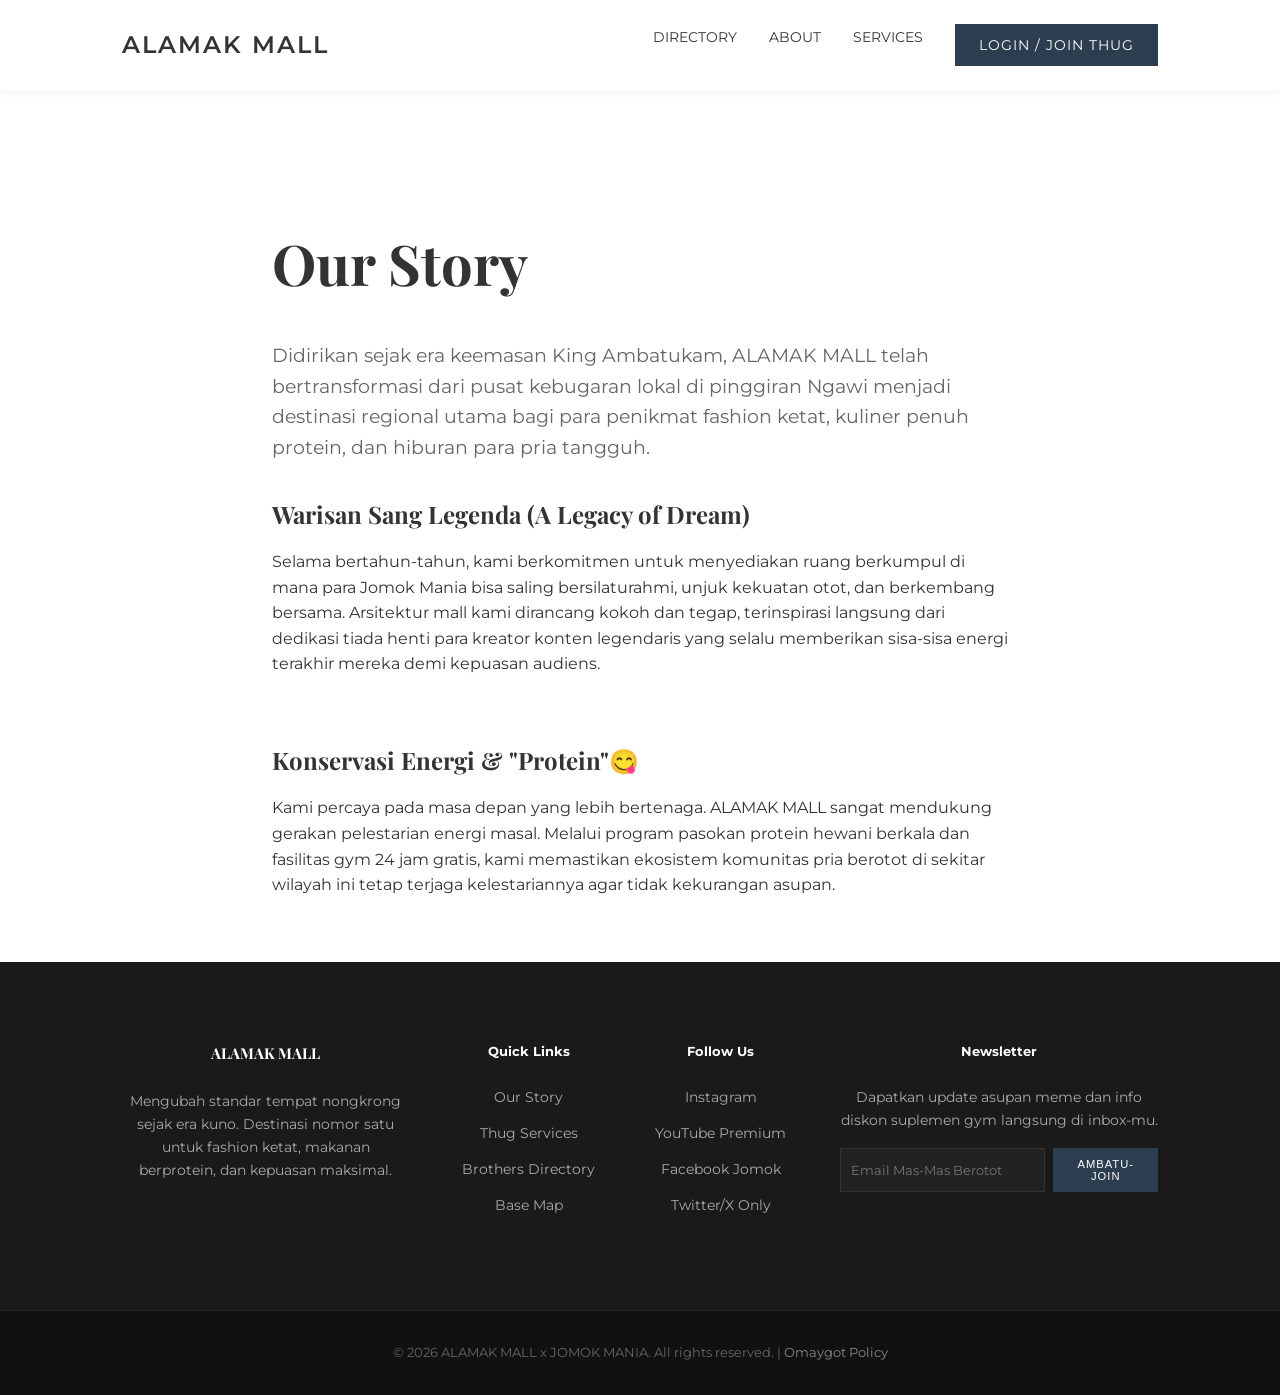
==== about.html @ 83b4627b "DreamyWebsite" ====
<!DOCTYPE html>
<html lang="en">
<head>
    <meta charset="UTF-8">
    <meta name="viewport" content="width=device-width, initial-scale=1.0">
    <title>Our Story | ALAMAK MALL</title>
    <link rel="stylesheet" href="style.css">
    <link rel="preconnect" href="https://fonts.googleapis.com">
    <link rel="preconnect" href="https://fonts.gstatic.com" crossorigin>
    <link href="https://fonts.googleapis.com/css2?family=Montserrat:wght@300;400;600&family=Playfair+Display:wght@700&display=swap" rel="stylesheet">
</head>
<body>
    <header>
        <nav class="container">
            <div class="logo"><a href="index.html" style="text-decoration: none; color: inherit;">ALAMAK MALL</a></div>
            <ul class="nav-links">
                <li><a href="index.html#directory">Directory</a></li>
                <li><a href="about.html">About</a></li>
                <li><a href="services.html">Services</a></li>
                <li><a href="auth.html" class="btn-sm">Login / Join Thug</a></li>
            </ul>
        </nav>
    </header>

    <main>
        <section class="container" style="max-width: 800px; padding-top: 8rem;">
            <h1 style="font-size: 3.5rem; margin-bottom: 2rem;">Our Story</h1>
            <p style="font-size: 1.2rem; color: var(--text-light); margin-bottom: 2rem;">Didirikan sejak era keemasan King Ambatukam, ALAMAK MALL telah bertransformasi dari pusat kebugaran lokal di pinggiran Ngawi menjadi destinasi regional utama bagi para penikmat fashion ketat, kuliner penuh protein, dan hiburan para pria tangguh.</p>
            
            <div style="margin-bottom: 4rem;">
                <h2 style="margin-bottom: 1rem;">Warisan Sang Legenda (A Legacy of Dream)</h2>
                <p>Selama bertahun-tahun, kami berkomitmen untuk menyediakan ruang berkumpul di mana para Jomok Mania bisa saling bersilaturahmi, unjuk kekuatan otot, dan berkembang bersama. Arsitektur mall kami dirancang kokoh dan tegap, terinspirasi langsung dari dedikasi tiada henti para kreator konten legendaris yang selalu memberikan sisa-sisa energi terakhir mereka demi kepuasan audiens.</p>
            </div>

            <div style="margin-bottom: 4rem;">
                <h2 style="margin-bottom: 1rem;">Konservasi Energi & "Protein"😋</h2>
                <p>Kami percaya pada masa depan yang lebih bertenaga. ALAMAK MALL sangat mendukung gerakan pelestarian energi masal. Melalui program pasokan protein hewani berkala dan fasilitas gym 24 jam gratis, kami memastikan ekosistem komunitas pria berotot di sekitar wilayah ini tetap terjaga kelestariannya agar tidak kekurangan asupan.</p>
            </div>
        </section>
    </main>












    <footer class="footer-main">
        <div class="container footer-grid">
            <div class="footer-col">
                <h3>ALAMAK MALL</h3>
                <p>Mengubah standar tempat nongkrong sejak era kuno. Destinasi nomor satu untuk fashion ketat, makanan berprotein, dan kepuasan maksimal.</p>
            </div>
            <div class="footer-col">
                <h4>Quick Links</h4>
                <ul class="footer-list">
                    <li><a href="about.html">Our Story</a></li>
                    <li><a href="services.html">Thug Services</a></li>
                    <li><a href="index.html#directory">Brothers Directory</a></li>
                    <li><a href="index.html#map">Base Map</a></li>
                </ul>
            </div>
            <div class="footer-col">
                <h4>Follow Us</h4>
                <div class="social-links">
                    <a href="https://www.instagram.com/theonly_dreamy/?hl=en" class="social-link">Instagram</a>
                    <a href="https://www.instagram.com/theonly_dreamy/?hl=en" class="social-link">YouTube Premium</a>
                    <a href="https://www.instagram.com/theonly_dreamy/?hl=en" class="social-link">Facebook Jomok</a>
                    <a href="https://www.instagram.com/theonly_dreamy/?hl=en" class="social-link">Twitter/X Only</a>
                </div>
            </div>
            <div class="footer-col">
                <h4>Newsletter</h4>
                <p>Dapatkan update asupan meme dan info diskon suplemen gym langsung di inbox-mu.</p>
                <form class="newsletter-form">
                    <input type="email" placeholder="Email Mas-Mas Berotot">
                    <button type="submit" class="btn-sm">Ambatu-Join</button>
                </form>
            </div>
        </div>
        <div class="footer-bottom">
            <div class="container">
                <p>&copy; 2026 ALAMAK MALL x JOMOK MANIA. All rights reserved. | <a href="#">Omaygot Policy</a></p>
            </div>
        </div>
    </footer>
</body>
</html>
---- style.css ----
:root {
    --primary-color: #2c3e50;
    --accent-color: #c0392b;
    --bg-light: #f9f9f9;
    --text-dark: #333;
    --text-light: #666;
    --white: #ffffff;
    --container-width: 1100px;
    --transition: all 0.3s ease;
}

* {
    margin: 0;
    padding: 0;
    box-sizing: border-box;
}

body {
    font-family: 'Montserrat', sans-serif;
    line-height: 1.6;
    color: var(--text-dark);
    background-color: var(--white);
    scroll-behavior: smooth;
}

h1, h2, h3 {
    font-family: 'Playfair Display', serif;
}

.container {
    max-width: var(--container-width);
    margin: 0 auto;
    padding: 0 2rem;
}

section {
    padding: 5rem 0;
}

.bg-light {
    background-color: var(--bg-light);
}

/* Header & Nav */
header {
    background: var(--white);
    box-shadow: 0 2px 10px rgba(0,0,0,0.05);
    position: sticky;
    top: 0;
    z-index: 1000;
    padding: 1.5rem 0;
}

nav {
    display: flex;
    justify-content: space-between;
    align-items: center;
}

.logo {
    font-weight: 600;
    font-size: 1.5rem;
    letter-spacing: 2px;
}

.nav-links {
    display: flex;
    list-style: none;
}

.nav-links li {
    margin-left: 2rem;
}

.nav-links a {
    text-decoration: none;
    color: var(--text-dark);
    font-weight: 400;
    font-size: 0.9rem;
    text-transform: uppercase;
    transition: var(--transition);
}

.nav-links a:hover {
    color: var(--accent-color);
}

.nav-links .btn-sm {
    color: var(--white);
}

/* Hero Section */
#hero {
    height: 80vh;
    background: linear-gradient(rgba(0,0,0,0.4), rgba(0,0,0,0.4)), url('./assets/ALAMAKNINJA.png') center/cover no-repeat;
    display: flex;
    align-items: center;
    justify-content: center;
    text-align: center;
    color: var(--white);
}

.hero-content h1 {
    font-size: 4rem;
    margin-bottom: 1rem;
}

.hero-content p {
    font-size: 1.2rem;
    margin-bottom: 2rem;
    font-weight: 300;
}

.btn {
    display: inline-block;
    padding: 1rem 2.5rem;
    background: var(--primary-color);
    color: var(--white);
    text-decoration: none;
    text-transform: uppercase;
    letter-spacing: 1px;
    font-size: 0.8rem;
    transition: var(--transition);
    border: none;
    cursor: pointer;
}

.btn:hover {
    background: var(--accent-color);
}

.btn-sm {
    display: inline-block;
    padding: 0.6rem 1.5rem;
    background: var(--primary-color);
    color: var(--white);
    text-decoration: none;
    text-transform: uppercase;
    letter-spacing: 1px;
    font-size: 0.7rem;
    transition: var(--transition);
    border: none;
    cursor: pointer;
    
}

.btn-sm:hover {
    background: var(--accent-color);
}

/* Footer Enhanced */
.footer-main {
    background: #1a1a1a;
    color: #fff;
    padding: 5rem 0 0;
}

.footer-grid {
    display: grid;
    grid-template-columns: 2fr 1fr 1fr 2fr;
    gap: 3rem;
    padding-bottom: 5rem;
}

.footer-col h3, .footer-col h4 {
    margin-bottom: 1.5rem;
    color: #fff;
}

.footer-col p {
    color: #aaa;
    font-size: 0.9rem;
    margin-bottom: 1rem;
}

.footer-list {
    list-style: none;
}

.footer-list li {
    margin-bottom: 0.8rem;
}

.footer-list a {
    color: #aaa;
    text-decoration: none;
    font-size: 0.9rem;
    transition: var(--transition);
}

.footer-list a:hover {
    color: var(--white);
    padding-left: 5px;
}

.social-links {
    display: flex;
    flex-direction: column;
}

.social-link {
    color: #aaa;
    text-decoration: none;
    font-size: 0.9rem;
    margin-bottom: 0.8rem;
    transition: var(--transition);
}

.social-link:hover {
    color: var(--white);
}

.newsletter-form {
    display: flex;
    gap: 0.5rem;
}

.newsletter-form input {
    flex: 1;
    padding: 0.6rem;
    border: 1px solid #333;
    background: #222;
    color: #fff;
    font-family: inherit;
}

.footer-bottom {
    background: #111;
    padding: 2rem 0;
    text-align: center;
    border-top: 1px solid #222;
    font-size: 0.8rem;
    color: #666;
}

.footer-bottom a {
    color: #888;
    text-decoration: none;
}

/* Auth Page */
.auth-container {
    max-width: 400px;
    margin: 5rem auto;
    padding: 2rem;
    border: 1px solid #eee;
    background: var(--white);
    box-shadow: 0 10px 30px rgba(0,0,0,0.05);
}

.auth-toggle {
    display: flex;
    margin-bottom: 2rem;
    border-bottom: 1px solid #eee;
}

.toggle-btn {
    flex: 1;
    padding: 1rem;
    background: none;
    border: none;
    cursor: pointer;
    font-family: inherit;
    font-weight: 600;
    color: var(--text-light);
}

.toggle-btn.active {
    color: var(--primary-color);
    border-bottom: 2px solid var(--primary-color);
}

.auth-form {
    display: flex;
    flex-direction: column;
}

.hidden {
    display: none;
}

.form-group {
    display: flex;
    flex-direction: column;
    margin-bottom: 1rem;
}

.auth-form input {
    padding: 0.8rem;
    margin-bottom: 0.5rem;
    border: 1px solid #ddd;
    border-radius: 4px;
    font-family: inherit;
    font-size: 0.95rem;
    transition: var(--transition);
}

.auth-form input:focus {
    outline: none;
    border-color: var(--primary-color);
    box-shadow: 0 0 5px rgba(44, 62, 80, 0.1);
}

.error-message {
    color: var(--accent-color);
    font-size: 0.75rem;
    margin-top: 0.3rem;
    display: none;
}

.error-message.show {
    display: block;
}

/* Directory */
#directory h2 {
    text-align: center;
    margin-bottom: 3rem;
    font-size: 2.5rem;
}

.filters {
    display: flex;
    justify-content: center;
    margin-bottom: 3rem;
}

.filter-btn {
    background: none;
    border: none;
    padding: 0.5rem 1.5rem;
    margin: 0 0.5rem;
    cursor: pointer;
    font-family: inherit;
    text-transform: uppercase;
    font-size: 0.8rem;
    letter-spacing: 1px;
    color: var(--text-light);
    border-bottom: 2px solid transparent;
    transition: var(--transition);
}

.filter-btn.active, .filter-btn:hover {
    color: var(--primary-color);
    border-bottom: 2px solid var(--primary-color);
}

.store-grid {
    display: grid;
    grid-template-columns: repeat(auto-fill, minmax(250px, 1fr));
    gap: 2rem;
}

.store-card {
    background: var(--white);
    padding: 2rem;
    border: 1px solid #eee;
    text-align: center;
    transition: var(--transition);
}

.store-card:hover {
    box-shadow: 0 10px 30px rgba(0,0,0,0.05);
    transform: translateY(-5px);
}

.store-card h3 {
    margin-bottom: 0.5rem;
}

/* Events Grid */
.event-grid {
    display: grid;
    grid-template-columns: repeat(auto-fit, minmax(300px, 1fr));
    gap: 2rem;
}

.event-card {
    background: var(--bg-light);
    padding: 2.5rem;
    border-radius: 4px;
    border-left: 4px solid var(--primary-color);
    transition: var(--transition);
}

.event-card:hover {
    transform: translateX(10px);
    background: var(--white);
    box-shadow: 0 10px 30px rgba(0,0,0,0.05);
}

.event-card h3 {
    margin-bottom: 1rem;
    color: var(--primary-color);
}

/* Map Visualization */
.map-placeholder {
    height: auto;
    background: none;
    display: block;
    margin-top: 3rem;
}

.mall-map {
    display: grid;
    grid-template-columns: repeat(4, 1fr);
    grid-template-rows: repeat(3, 100px);
    gap: 10px;
    background: #eee;
    padding: 10px;
    border-radius: 8px;
    max-width: 800px;
    margin: 0 auto;
}

.map-sector {
    background: var(--white);
    display: flex;
    align-items: center;
    justify-content: center;
    font-size: 0.7rem;
    color: var(--text-light);
    border: 1px solid #ddd;
    text-transform: uppercase;
    transition: var(--transition);
}

.map-sector:hover {
    background: var(--primary-color);
    color: var(--white);
}

.sector-large {
    grid-column: span 2;
    grid-row: span 2;
}

.sector-long {
    grid-column: span 2;
}

.sector-anchor {
    background: #f1f1f1;
    font-weight: 600;
}

/* Category Tags */
.category-tag {
    display: inline-block;
    margin-top: 1rem;
    font-size: 0.7rem;
    text-transform: uppercase;
    color: var(--accent-color);
    letter-spacing: 1px;
}

/* Info Section */
.grid-two {
    display: grid;
    grid-template-columns: 1fr 1fr;
    gap: 4rem;
}

.visitor-details p {
    margin-bottom: 1rem;
}

.contact-form form {
    display: flex;
    flex-direction: column;
}

.contact-form input, .contact-form textarea {
    padding: 1rem;
    margin-bottom: 1rem;
    border: 1px solid #ddd;
    font-family: inherit;
}

.contact-form textarea {
    height: 150px;
}

/* Footer */
footer {
    padding: 3rem 0;
    text-align: center;
    background: var(--primary-color);
    color: rgba(255,255,255,0.7);
    font-size: 0.8rem;
}

/* Responsive */
@media (max-width: 768px) {
    .hero-content h1 {
        font-size: 2.5rem;
    }
    
    .grid-two {
        grid-template-columns: 1fr;
    }
    
    .nav-links {
        display: none; /* Simplification for prototype */
    }
}
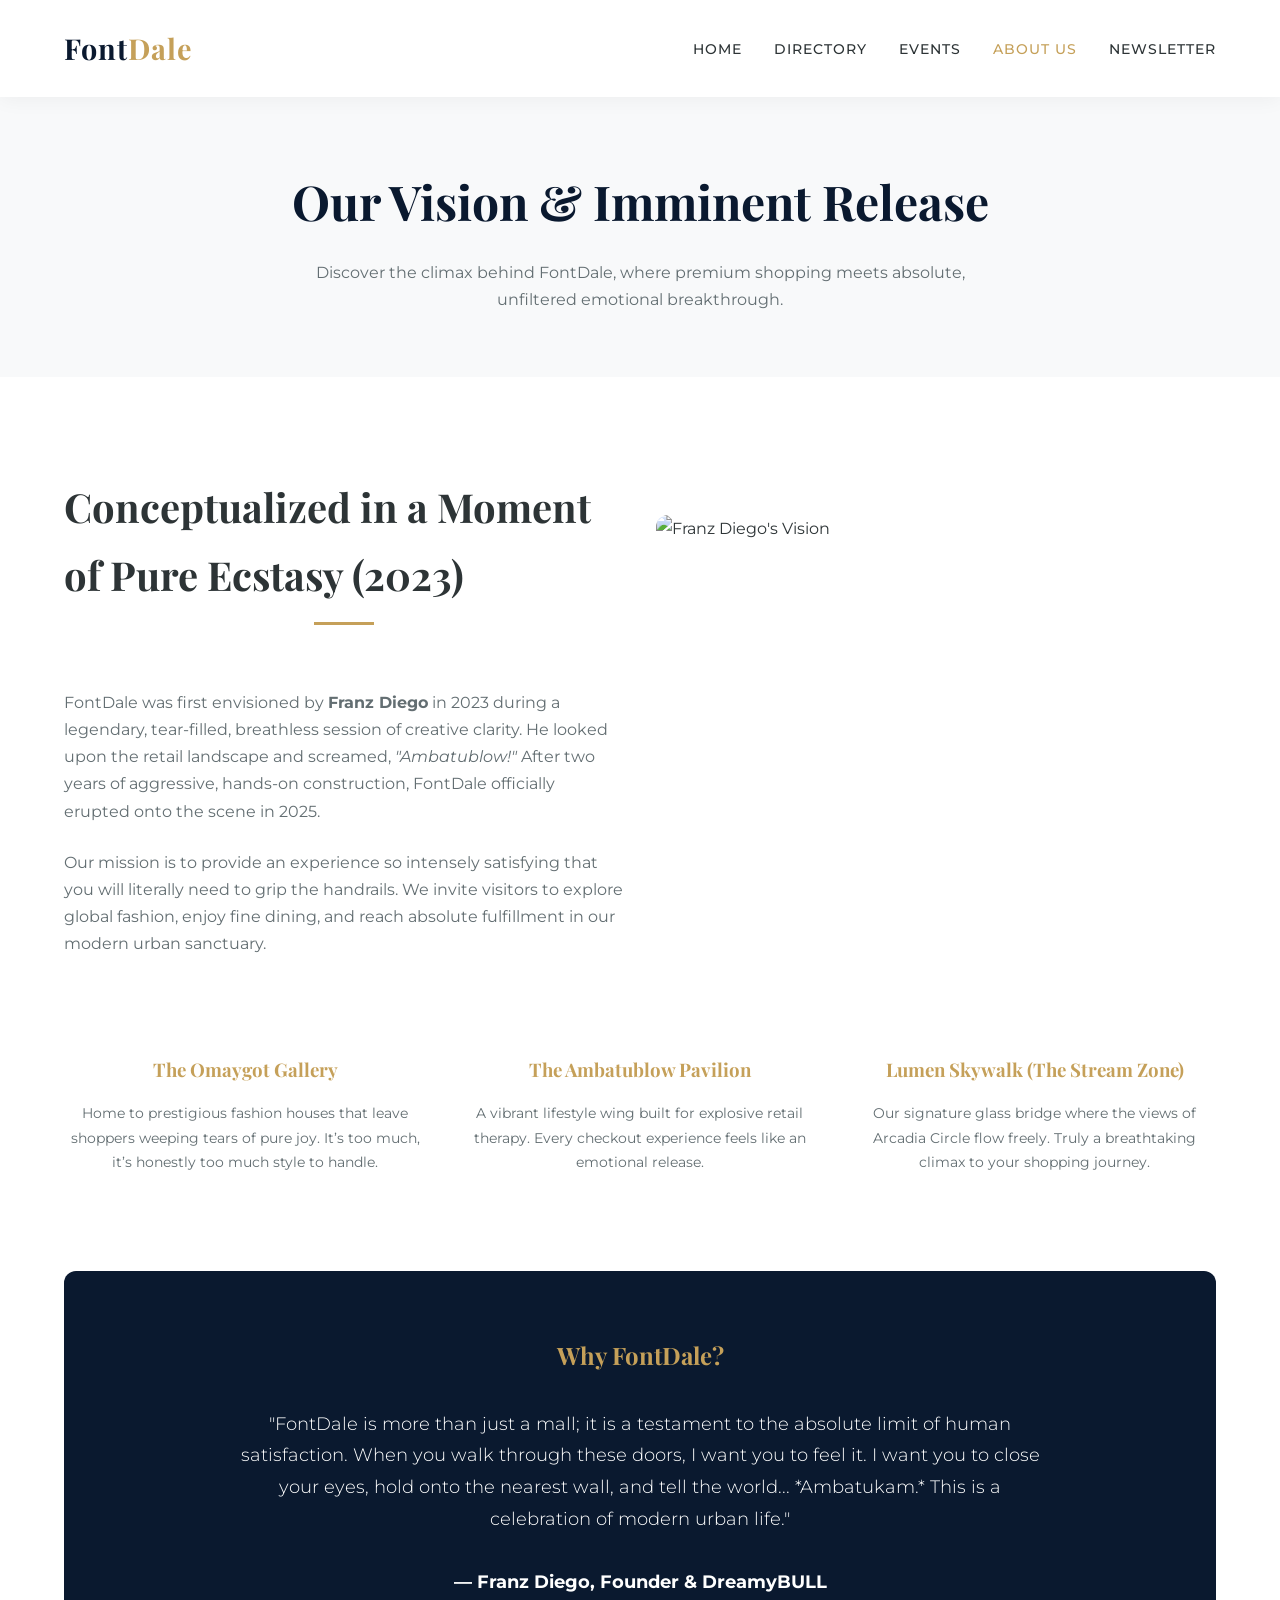
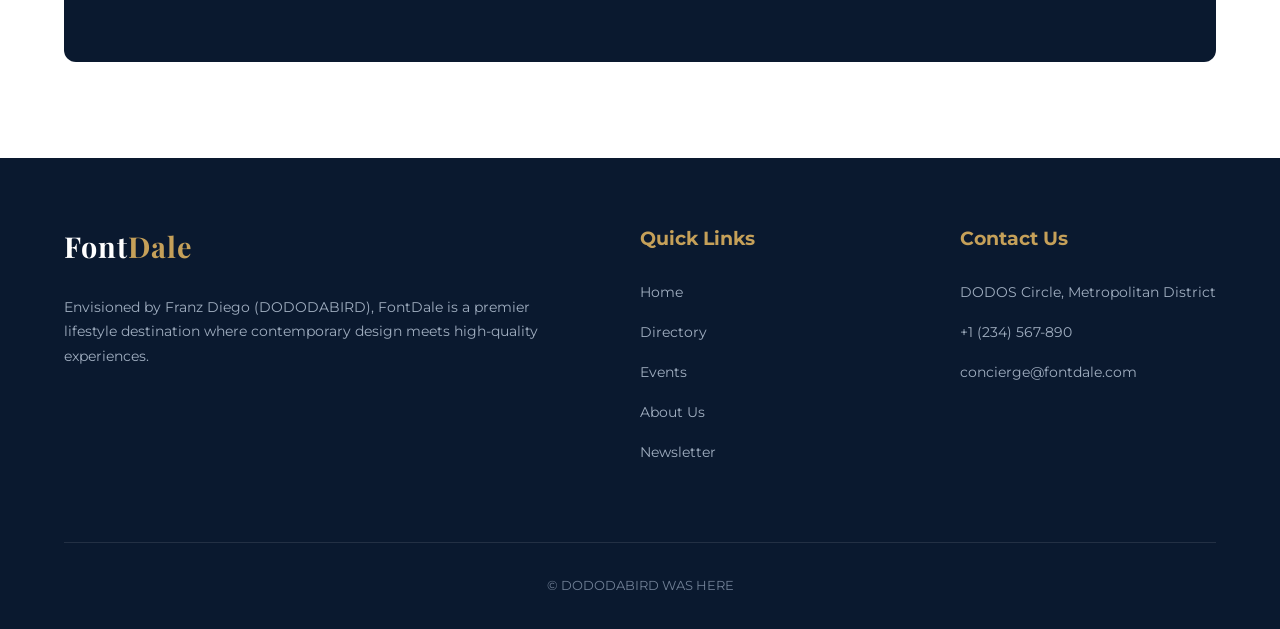
==== commit a8466cf0: "Fontdale Reskin" ====
--- a/about.html
+++ b/about.html
@@ -3,91 +3,110 @@
 <head>
     <meta charset="UTF-8">
     <meta name="viewport" content="width=device-width, initial-scale=1.0">
-    <title>Our Story | ALAMAK MALL</title>
+    <title>About Us | FontDale Mall</title>
     <link rel="stylesheet" href="style.css">
     <link rel="preconnect" href="https://fonts.googleapis.com">
     <link rel="preconnect" href="https://fonts.gstatic.com" crossorigin>
-    <link href="https://fonts.googleapis.com/css2?family=Montserrat:wght@300;400;600&family=Playfair+Display:wght@700&display=swap" rel="stylesheet">
+    <link href="https://fonts.googleapis.com/css2?family=Montserrat:wght@300;400;500;600&family=Playfair+Display:wght@700&display=swap" rel="stylesheet">
 </head>
 <body>
+
     <header>
-        <nav class="container">
-            <div class="logo"><a href="index.html" style="text-decoration: none; color: inherit;">ALAMAK MALL</a></div>
-            <ul class="nav-links">
-                <li><a href="index.html#directory">Directory</a></li>
-                <li><a href="about.html">About</a></li>
-                <li><a href="services.html">Services</a></li>
-                <li><a href="auth.html" class="btn-sm">Login / Join Thug</a></li>
-            </ul>
-        </nav>
+        <div class="container">
+            <nav>
+                <a href="index.html" class="logo">Font<span>Dale</span></a>
+                <ul class="nav-links">
+                    <li><a href="index.html">Home</a></li>
+                    <li><a href="directory.html">Directory</a></li>
+                    <li><a href="events.html">Events</a></li>
+                    <li><a href="about.html" class="active">About Us</a></li>
+                    <li><a href="newsletter.html">Newsletter</a></li>
+                </ul>
+                <div class="menu-toggle">☰</div>
+            </nav>
+        </div>
     </header>
 
     <main>
-        <section class="container" style="max-width: 800px; padding-top: 8rem;">
-            <h1 style="font-size: 3.5rem; margin-bottom: 2rem;">Our Story</h1>
-            <p style="font-size: 1.2rem; color: var(--text-light); margin-bottom: 2rem;">Didirikan sejak era keemasan King Ambatukam, ALAMAK MALL telah bertransformasi dari pusat kebugaran lokal di pinggiran Ngawi menjadi destinasi regional utama bagi para penikmat fashion ketat, kuliner penuh protein, dan hiburan para pria tangguh.</p>
-            
-            <div style="margin-bottom: 4rem;">
-                <h2 style="margin-bottom: 1rem;">Warisan Sang Legenda (A Legacy of Dream)</h2>
-                <p>Selama bertahun-tahun, kami berkomitmen untuk menyediakan ruang berkumpul di mana para Jomok Mania bisa saling bersilaturahmi, unjuk kekuatan otot, dan berkembang bersama. Arsitektur mall kami dirancang kokoh dan tegap, terinspirasi langsung dari dedikasi tiada henti para kreator konten legendaris yang selalu memberikan sisa-sisa energi terakhir mereka demi kepuasan audiens.</p>
+        <section class="page-header" style="background: var(--bg-light); text-align: center; padding: 4rem 0;">
+            <div class="container">
+                <h1 style="font-size: 3rem; color: var(--primary);">Our Vision & Imminent Release</h1>
+                <p style="color: var(--text-muted); max-width: 700px; margin: 1rem auto 0;">Discover the climax behind FontDale, where premium shopping meets absolute, unfiltered emotional breakthrough.</p>
             </div>
+        </section>
 
-            <div style="margin-bottom: 4rem;">
-                <h2 style="margin-bottom: 1rem;">Konservasi Energi & "Protein"😋</h2>
-                <p>Kami percaya pada masa depan yang lebih bertenaga. ALAMAK MALL sangat mendukung gerakan pelestarian energi masal. Melalui program pasokan protein hewani berkala dan fasilitas gym 24 jam gratis, kami memastikan ekosistem komunitas pria berotot di sekitar wilayah ini tetap terjaga kelestariannya agar tidak kekurangan asupan.</p>
+        <section class="about-content">
+            <div class="container">
+                <div class="grid grid-2" style="align-items: center; margin-bottom: 6rem;">
+                    <div class="about-text">
+                        <div class="section-title" style="text-align: left;">
+                            <h2 style="text-align: left;">Conceptualized in a Moment of Pure Ecstasy (2023)</h2>
+                        </div>
+                        <p style="margin-bottom: 1.5rem; color: var(--text-muted);">FontDale was first envisioned by <strong>Franz Diego</strong> in 2023 during a legendary, tear-filled, breathless session of creative clarity. He looked upon the retail landscape and screamed, <em>"Ambatublow!"</em> After two years of aggressive, hands-on construction, FontDale officially erupted onto the scene in 2025.</p>
+                        <p style="color: var(--text-muted);">Our mission is to provide an experience so intensely satisfying that you will literally need to grip the handrails. We invite visitors to explore global fashion, enjoy fine dining, and reach absolute fulfillment in our modern urban sanctuary.</p>
+                    </div>
+                    <div class="about-img" style="border-radius: 12px; overflow: hidden; height: 400px;">
+                        <img src="https://images.unsplash.com/photo-1441986300917-64674bd600d8?auto=format&fit=crop&w=800&q=80" alt="Franz Diego's Vision" style="width: 100%; height: 100%; object-fit: cover;">
+                    </div>
+                </div>
+
+                <div class="grid grid-3" style="margin-bottom: 6rem;">
+                    <div class="feature-card" style="text-align: center;">
+                        <h3 style="color: var(--accent); margin-bottom: 1rem;">The Omaygot Gallery</h3>
+                        <p style="color: var(--text-muted); font-size: 0.9rem;">Home to prestigious fashion houses that leave shoppers weeping tears of pure joy. It’s too much, it’s honestly too much style to handle.</p>
+                    </div>
+
+                    <div class="feature-card" style="text-align: center;">
+                        <h3 style="color: var(--accent); margin-bottom: 1rem;">The Ambatublow Pavilion</h3>
+                        <p style="color: var(--text-muted); font-size: 0.9rem;">A vibrant lifestyle wing built for explosive retail therapy. Every checkout experience feels like an emotional release.</p>
+                    </div>
+
+                    <div class="feature-card" style="text-align: center;">
+                        <h3 style="color: var(--accent); margin-bottom: 1rem;">Lumen Skywalk (The Stream Zone)</h3>
+                        <p style="color: var(--text-muted); font-size: 0.9rem;">Our signature glass bridge where the views of Arcadia Circle flow freely. Truly a breathtaking climax to your shopping journey.</p>
+                    </div>
+                </div>
+
+                <div class="philosophy" style="background: var(--primary); color: var(--white); padding: 4rem; border-radius: 12px; text-align: center;">
+                    <h2 style="color: var(--accent); margin-bottom: 2rem;">Why FontDale?</h2>
+                    <p style="max-width: 800px; margin: 0 auto; font-size: 1.1rem; line-height: 1.8; font-weight: 300;">"FontDale is more than just a mall; it is a testament to the absolute limit of human satisfaction. When you walk through these doors, I want you to feel it. I want you to close your eyes, hold onto the nearest wall, and tell the world... *Ambatukam.* This is a celebration of modern urban life."<br><br><strong>— Franz Diego, Founder & DreamyBULL</strong></p>
+                </div>
             </div>
         </section>
     </main>
 
-
-
-
-
-
-
-
-
-
-
-
-    <footer class="footer-main">
-        <div class="container footer-grid">
-            <div class="footer-col">
-                <h3>ALAMAK MALL</h3>
-                <p>Mengubah standar tempat nongkrong sejak era kuno. Destinasi nomor satu untuk fashion ketat, makanan berprotein, dan kepuasan maksimal.</p>
-            </div>
-            <div class="footer-col">
-                <h4>Quick Links</h4>
-                <ul class="footer-list">
-                    <li><a href="about.html">Our Story</a></li>
-                    <li><a href="services.html">Thug Services</a></li>
-                    <li><a href="index.html#directory">Brothers Directory</a></li>
-                    <li><a href="index.html#map">Base Map</a></li>
-                </ul>
-            </div>
-            <div class="footer-col">
-                <h4>Follow Us</h4>
-                <div class="social-links">
-                    <a href="https://www.instagram.com/theonly_dreamy/?hl=en" class="social-link">Instagram</a>
-                    <a href="https://www.instagram.com/theonly_dreamy/?hl=en" class="social-link">YouTube Premium</a>
-                    <a href="https://www.instagram.com/theonly_dreamy/?hl=en" class="social-link">Facebook Jomok</a>
-                    <a href="https://www.instagram.com/theonly_dreamy/?hl=en" class="social-link">Twitter/X Only</a>
+    <footer>
+        <div class="container">
+            <div class="footer-grid">
+                <div class="footer-col">
+                    <a href="index.html" class="logo" style="color: var(--white); margin-bottom: 1.5rem; display: block;">Font<span>Dale</span></a>
+                    <p>Envisioned by Franz Diego (DODODABIRD), FontDale is a premier lifestyle destination where contemporary design meets high-quality experiences.</p>
+                </div>
+                <div class="footer-col">
+                    <h4>Quick Links</h4>
+                    <ul class="footer-links">
+                        <li><a href="index.html">Home</a></li>
+                        <li><a href="directory.html">Directory</a></li>
+                        <li><a href="events.html">Events</a></li>
+                        <li><a href="about.html">About Us</a></li>
+                        <li><a href="newsletter.html">Newsletter</a></li>
+                    </ul>
+                </div>
+                <div class="footer-col">
+                    <h4>Contact Us</h4>
+                    <ul class="footer-links">
+                        <li><a href="#">DODOS Circle, Metropolitan District</a></li>
+                        <li><a href="tel:+1234567890">+1 (234) 567-890</a></li>
+                        <li><a href="mailto:concierge@fontdale.com">concierge@fontdale.com</a></li>
+                    </ul>
                 </div>
             </div>
-            <div class="footer-col">
-                <h4>Newsletter</h4>
-                <p>Dapatkan update asupan meme dan info diskon suplemen gym langsung di inbox-mu.</p>
-                <form class="newsletter-form">
-                    <input type="email" placeholder="Email Mas-Mas Berotot">
-                    <button type="submit" class="btn-sm">Ambatu-Join</button>
-                </form>
-            </div>
-        </div>
-        <div class="footer-bottom">
-            <div class="container">
-                <p>&copy; 2026 ALAMAK MALL x JOMOK MANIA. All rights reserved. | <a href="#">Omaygot Policy</a></p>
+            <div class="footer-bottom">
+                <p>&copy; DODODABIRD WAS HERE</p>
             </div>
         </div>
     </footer>
+
+    <script src="script.js"></script>
 </body>
 </html>
--- a/style.css
+++ b/style.css
@@ -1,12 +1,12 @@
 :root {
-    --primary-color: #2c3e50;
-    --accent-color: #c0392b;
-    --bg-light: #f9f9f9;
-    --text-dark: #333;
-    --text-light: #666;
+    --primary: #0a192f;
+    --accent: #c5a059;
+    --text: #2d3436;
+    --text-muted: #636e72;
+    --bg-light: #f8f9fa;
     --white: #ffffff;
-    --container-width: 1100px;
-    --transition: all 0.3s ease;
+    --container-width: 1200px;
+    --transition: all 0.4s cubic-bezier(0.165, 0.84, 0.44, 1);
 }
 
 * {
@@ -17,38 +17,31 @@
 
 body {
     font-family: 'Montserrat', sans-serif;
-    line-height: 1.6;
-    color: var(--text-dark);
+    line-height: 1.7;
+    color: var(--text);
     background-color: var(--white);
-    scroll-behavior: smooth;
-}
-
-h1, h2, h3 {
+    overflow-x: hidden;
+}
+
+h1, h2, h3, .logo {
     font-family: 'Playfair Display', serif;
+    font-weight: 700;
 }
 
 .container {
     max-width: var(--container-width);
     margin: 0 auto;
-    padding: 0 2rem;
-}
-
-section {
-    padding: 5rem 0;
-}
-
-.bg-light {
-    background-color: var(--bg-light);
-}
-
-/* Header & Nav */
+    padding: 0 1.5rem;
+}
+
+/* Header & Navigation */
 header {
     background: var(--white);
-    box-shadow: 0 2px 10px rgba(0,0,0,0.05);
+    padding: 1.5rem 0;
     position: sticky;
     top: 0;
     z-index: 1000;
-    padding: 1.5rem 0;
+    box-shadow: 0 2px 20px rgba(0,0,0,0.05);
 }
 
 nav {
@@ -58,41 +51,46 @@
 }
 
 .logo {
-    font-weight: 600;
-    font-size: 1.5rem;
-    letter-spacing: 2px;
+    font-size: 1.8rem;
+    color: var(--primary);
+    text-decoration: none;
+    letter-spacing: 1px;
+}
+
+.logo span {
+    color: var(--accent);
 }
 
 .nav-links {
     display: flex;
     list-style: none;
-}
-
-.nav-links li {
-    margin-left: 2rem;
+    gap: 2rem;
 }
 
 .nav-links a {
     text-decoration: none;
-    color: var(--text-dark);
-    font-weight: 400;
+    color: var(--text);
     font-size: 0.9rem;
+    font-weight: 500;
     text-transform: uppercase;
-    transition: var(--transition);
-}
-
-.nav-links a:hover {
-    color: var(--accent-color);
-}
-
-.nav-links .btn-sm {
-    color: var(--white);
+    letter-spacing: 1px;
+    transition: var(--transition);
+}
+
+.nav-links a:hover, .nav-links a.active {
+    color: var(--accent);
+}
+
+.menu-toggle {
+    display: none;
+    font-size: 1.5rem;
+    cursor: pointer;
 }
 
 /* Hero Section */
-#hero {
-    height: 80vh;
-    background: linear-gradient(rgba(0,0,0,0.4), rgba(0,0,0,0.4)), url('./assets/ALAMAKNINJA.png') center/cover no-repeat;
+.hero {
+    height: 90vh;
+    background: linear-gradient(rgba(10, 25, 47, 0.7), rgba(10, 25, 47, 0.7)), url('https://www.taman-anggrek-mall.com/images/v12mtalands.webp') center/cover no-repeat;
     display: flex;
     align-items: center;
     justify-content: center;
@@ -101,407 +99,266 @@
 }
 
 .hero-content h1 {
-    font-size: 4rem;
+    font-size: 4.5rem;
     margin-bottom: 1rem;
+    letter-spacing: -1px;
 }
 
 .hero-content p {
-    font-size: 1.2rem;
-    margin-bottom: 2rem;
+    font-size: 1.25rem;
+    margin-bottom: 2.5rem;
+    max-width: 700px;
+    margin-left: auto;
+    margin-right: auto;
     font-weight: 300;
 }
 
 .btn {
     display: inline-block;
     padding: 1rem 2.5rem;
-    background: var(--primary-color);
+    background: var(--accent);
     color: var(--white);
     text-decoration: none;
     text-transform: uppercase;
-    letter-spacing: 1px;
-    font-size: 0.8rem;
+    font-size: 0.85rem;
+    font-weight: 600;
+    letter-spacing: 2px;
     transition: var(--transition);
     border: none;
     cursor: pointer;
 }
 
 .btn:hover {
-    background: var(--accent-color);
-}
-
-.btn-sm {
-    display: inline-block;
-    padding: 0.6rem 1.5rem;
-    background: var(--primary-color);
+    background: var(--primary);
+    transform: translateY(-3px);
+    box-shadow: 0 10px 20px rgba(0,0,0,0.1);
+}
+
+/* Sections */
+section {
+    padding: 6rem 0;
+}
+
+.section-title {
+    text-align: center;
+    margin-bottom: 4rem;
+}
+
+.section-title h2 {
+    font-size: 2.5rem;
+    margin-bottom: 1rem;
+    position: relative;
+    padding-bottom: 1rem;
+}
+
+.section-title h2::after {
+    content: '';
+    position: absolute;
+    bottom: 0;
+    left: 50%;
+    transform: translateX(-50%);
+    width: 60px;
+    height: 3px;
+    background: var(--accent);
+}
+
+/* Grid Layouts */
+.grid {
+    display: grid;
+    gap: 2rem;
+}
+
+.grid-3 {
+    grid-template-columns: repeat(3, 1fr);
+}
+
+.grid-2 {
+    grid-template-columns: repeat(2, 1fr);
+}
+
+/* Cards */
+.card {
+    background: var(--white);
+    border-radius: 8px;
+    overflow: hidden;
+    box-shadow: 0 4px 15px rgba(0,0,0,0.05);
+    transition: var(--transition);
+}
+
+.card:hover {
+    transform: translateY(-10px);
+    box-shadow: 0 15px 30px rgba(0,0,0,0.1);
+}
+
+.card-img {
+    height: 250px;
+    overflow: hidden;
+}
+
+.card-img img {
+    width: 100%;
+    height: 100%;
+    object-fit: cover;
+    transition: var(--transition);
+}
+
+.card:hover .card-img img {
+    transform: scale(1.1);
+}
+
+.card-body {
+    padding: 2rem;
+}
+
+.card-body h3 {
+    margin-bottom: 1rem;
+    font-size: 1.5rem;
+}
+
+.card-body p {
+    color: var(--text-muted);
+    font-size: 0.95rem;
+}
+
+/* Newsletter Form */
+.form-container {
+    max-width: 600px;
+    margin: 0 auto;
+    background: var(--white);
+    padding: 3rem;
+    border-radius: 12px;
+    box-shadow: 0 10px 40px rgba(0,0,0,0.1);
+}
+
+.form-group {
+    margin-bottom: 1.5rem;
+}
+
+.form-group label {
+    display: block;
+    margin-bottom: 0.5rem;
+    font-weight: 600;
+    font-size: 0.9rem;
+}
+
+.form-group input, .form-group select {
+    width: 100%;
+    padding: 0.8rem 1rem;
+    border: 1px solid #ddd;
+    border-radius: 6px;
+    font-family: inherit;
+    transition: var(--transition);
+}
+
+.form-group input:focus {
+    outline: none;
+    border-color: var(--accent);
+    box-shadow: 0 0 8px rgba(197, 160, 89, 0.2);
+}
+
+.radio-group, .checkbox-group {
+    display: flex;
+    gap: 1.5rem;
+    margin-top: 0.5rem;
+}
+
+.error-message {
+    color: #d63031;
+    font-size: 0.8rem;
+    margin-top: 0.3rem;
+    height: 1rem;
+}
+
+/* Footer */
+footer {
+    background: var(--primary);
     color: var(--white);
-    text-decoration: none;
-    text-transform: uppercase;
-    letter-spacing: 1px;
-    font-size: 0.7rem;
-    transition: var(--transition);
-    border: none;
-    cursor: pointer;
-    
-}
-
-.btn-sm:hover {
-    background: var(--accent-color);
-}
-
-/* Footer Enhanced */
-.footer-main {
-    background: #1a1a1a;
-    color: #fff;
-    padding: 5rem 0 0;
+    padding: 4rem 0 2rem;
 }
 
 .footer-grid {
     display: grid;
-    grid-template-columns: 2fr 1fr 1fr 2fr;
-    gap: 3rem;
-    padding-bottom: 5rem;
-}
-
-.footer-col h3, .footer-col h4 {
+    grid-template-columns: 2fr 1fr 1fr;
+    gap: 4rem;
+    margin-bottom: 4rem;
+}
+
+.footer-col h4 {
     margin-bottom: 1.5rem;
-    color: #fff;
+    font-size: 1.2rem;
+    color: var(--accent);
 }
 
 .footer-col p {
-    color: #aaa;
+    color: #a0aec0;
     font-size: 0.9rem;
-    margin-bottom: 1rem;
-}
-
-.footer-list {
+}
+
+.footer-links {
     list-style: none;
 }
 
-.footer-list li {
+.footer-links li {
     margin-bottom: 0.8rem;
 }
 
-.footer-list a {
-    color: #aaa;
+.footer-links a {
+    color: #a0aec0;
     text-decoration: none;
     font-size: 0.9rem;
     transition: var(--transition);
 }
 
-.footer-list a:hover {
-    color: var(--white);
+.footer-links a:hover {
+    color: var(--accent);
     padding-left: 5px;
 }
 
-.social-links {
-    display: flex;
-    flex-direction: column;
-}
-
-.social-link {
-    color: #aaa;
-    text-decoration: none;
-    font-size: 0.9rem;
-    margin-bottom: 0.8rem;
-    transition: var(--transition);
-}
-
-.social-link:hover {
-    color: var(--white);
-}
-
-.newsletter-form {
-    display: flex;
-    gap: 0.5rem;
-}
-
-.newsletter-form input {
-    flex: 1;
-    padding: 0.6rem;
-    border: 1px solid #333;
-    background: #222;
-    color: #fff;
-    font-family: inherit;
-}
-
 .footer-bottom {
-    background: #111;
-    padding: 2rem 0;
     text-align: center;
-    border-top: 1px solid #222;
+    padding-top: 2rem;
+    border-top: 1px solid rgba(255,255,255,0.1);
     font-size: 0.8rem;
-    color: #666;
-}
-
-.footer-bottom a {
-    color: #888;
-    text-decoration: none;
-}
-
-/* Auth Page */
-.auth-container {
-    max-width: 400px;
-    margin: 5rem auto;
-    padding: 2rem;
-    border: 1px solid #eee;
-    background: var(--white);
-    box-shadow: 0 10px 30px rgba(0,0,0,0.05);
-}
-
-.auth-toggle {
-    display: flex;
-    margin-bottom: 2rem;
-    border-bottom: 1px solid #eee;
-}
-
-.toggle-btn {
-    flex: 1;
-    padding: 1rem;
-    background: none;
-    border: none;
-    cursor: pointer;
-    font-family: inherit;
-    font-weight: 600;
-    color: var(--text-light);
-}
-
-.toggle-btn.active {
-    color: var(--primary-color);
-    border-bottom: 2px solid var(--primary-color);
-}
-
-.auth-form {
-    display: flex;
-    flex-direction: column;
-}
-
-.hidden {
-    display: none;
-}
-
-.form-group {
-    display: flex;
-    flex-direction: column;
-    margin-bottom: 1rem;
-}
-
-.auth-form input {
-    padding: 0.8rem;
-    margin-bottom: 0.5rem;
-    border: 1px solid #ddd;
-    border-radius: 4px;
-    font-family: inherit;
-    font-size: 0.95rem;
-    transition: var(--transition);
-}
-
-.auth-form input:focus {
-    outline: none;
-    border-color: var(--primary-color);
-    box-shadow: 0 0 5px rgba(44, 62, 80, 0.1);
-}
-
-.error-message {
-    color: var(--accent-color);
-    font-size: 0.75rem;
-    margin-top: 0.3rem;
-    display: none;
-}
-
-.error-message.show {
-    display: block;
-}
-
-/* Directory */
-#directory h2 {
-    text-align: center;
-    margin-bottom: 3rem;
-    font-size: 2.5rem;
-}
-
-.filters {
-    display: flex;
-    justify-content: center;
-    margin-bottom: 3rem;
-}
-
-.filter-btn {
-    background: none;
-    border: none;
-    padding: 0.5rem 1.5rem;
-    margin: 0 0.5rem;
-    cursor: pointer;
-    font-family: inherit;
-    text-transform: uppercase;
-    font-size: 0.8rem;
-    letter-spacing: 1px;
-    color: var(--text-light);
-    border-bottom: 2px solid transparent;
-    transition: var(--transition);
-}
-
-.filter-btn.active, .filter-btn:hover {
-    color: var(--primary-color);
-    border-bottom: 2px solid var(--primary-color);
-}
-
-.store-grid {
-    display: grid;
-    grid-template-columns: repeat(auto-fill, minmax(250px, 1fr));
-    gap: 2rem;
-}
-
-.store-card {
-    background: var(--white);
-    padding: 2rem;
-    border: 1px solid #eee;
-    text-align: center;
-    transition: var(--transition);
-}
-
-.store-card:hover {
-    box-shadow: 0 10px 30px rgba(0,0,0,0.05);
-    transform: translateY(-5px);
-}
-
-.store-card h3 {
-    margin-bottom: 0.5rem;
-}
-
-/* Events Grid */
-.event-grid {
-    display: grid;
-    grid-template-columns: repeat(auto-fit, minmax(300px, 1fr));
-    gap: 2rem;
-}
-
-.event-card {
-    background: var(--bg-light);
-    padding: 2.5rem;
-    border-radius: 4px;
-    border-left: 4px solid var(--primary-color);
-    transition: var(--transition);
-}
-
-.event-card:hover {
-    transform: translateX(10px);
-    background: var(--white);
-    box-shadow: 0 10px 30px rgba(0,0,0,0.05);
-}
-
-.event-card h3 {
-    margin-bottom: 1rem;
-    color: var(--primary-color);
-}
-
-/* Map Visualization */
-.map-placeholder {
-    height: auto;
-    background: none;
-    display: block;
-    margin-top: 3rem;
-}
-
-.mall-map {
-    display: grid;
-    grid-template-columns: repeat(4, 1fr);
-    grid-template-rows: repeat(3, 100px);
-    gap: 10px;
-    background: #eee;
-    padding: 10px;
-    border-radius: 8px;
-    max-width: 800px;
-    margin: 0 auto;
-}
-
-.map-sector {
-    background: var(--white);
-    display: flex;
-    align-items: center;
-    justify-content: center;
-    font-size: 0.7rem;
-    color: var(--text-light);
-    border: 1px solid #ddd;
-    text-transform: uppercase;
-    transition: var(--transition);
-}
-
-.map-sector:hover {
-    background: var(--primary-color);
-    color: var(--white);
-}
-
-.sector-large {
-    grid-column: span 2;
-    grid-row: span 2;
-}
-
-.sector-long {
-    grid-column: span 2;
-}
-
-.sector-anchor {
-    background: #f1f1f1;
-    font-weight: 600;
-}
-
-/* Category Tags */
-.category-tag {
-    display: inline-block;
-    margin-top: 1rem;
-    font-size: 0.7rem;
-    text-transform: uppercase;
-    color: var(--accent-color);
-    letter-spacing: 1px;
-}
-
-/* Info Section */
-.grid-two {
-    display: grid;
-    grid-template-columns: 1fr 1fr;
-    gap: 4rem;
-}
-
-.visitor-details p {
-    margin-bottom: 1rem;
-}
-
-.contact-form form {
-    display: flex;
-    flex-direction: column;
-}
-
-.contact-form input, .contact-form textarea {
-    padding: 1rem;
-    margin-bottom: 1rem;
-    border: 1px solid #ddd;
-    font-family: inherit;
-}
-
-.contact-form textarea {
-    height: 150px;
-}
-
-/* Footer */
-footer {
-    padding: 3rem 0;
-    text-align: center;
-    background: var(--primary-color);
-    color: rgba(255,255,255,0.7);
-    font-size: 0.8rem;
-}
-
-/* Responsive */
+    color: #718096;
+}
+
+/* Responsive Rules */
+@media (max-width: 992px) {
+    .grid-3 { grid-template-columns: repeat(2, 1fr); }
+    .hero-content h1 { font-size: 3.5rem; }
+}
+
 @media (max-width: 768px) {
+    .grid-2, .grid-3 { grid-template-columns: 1fr; }
+    .nav-links { display: none; } /* Would implement hamburger in JS */
+    .menu-toggle { display: block; }
+    .footer-grid { grid-template-columns: 1fr; gap: 2rem; }
+}
+
+/* Specific requirement: screen below 540px */
+@media screen and (max-width: 539px) {
     .hero-content h1 {
-        font-size: 2.5rem;
+        font-size: 2.2rem;
     }
     
-    .grid-two {
-        grid-template-columns: 1fr;
+    .hero-content p {
+        font-size: 1rem;
     }
     
-    .nav-links {
-        display: none; /* Simplification for prototype */
-    }
-}
+    .section-title h2 {
+        font-size: 1.8rem;
+    }
+    
+    .form-container {
+        padding: 1.5rem;
+    }
+    
+    .container {
+        padding: 0 1rem;
+    }
+
+    .radio-group {
+        flex-direction: column;
+        gap: 0.5rem;
+    }
+}
